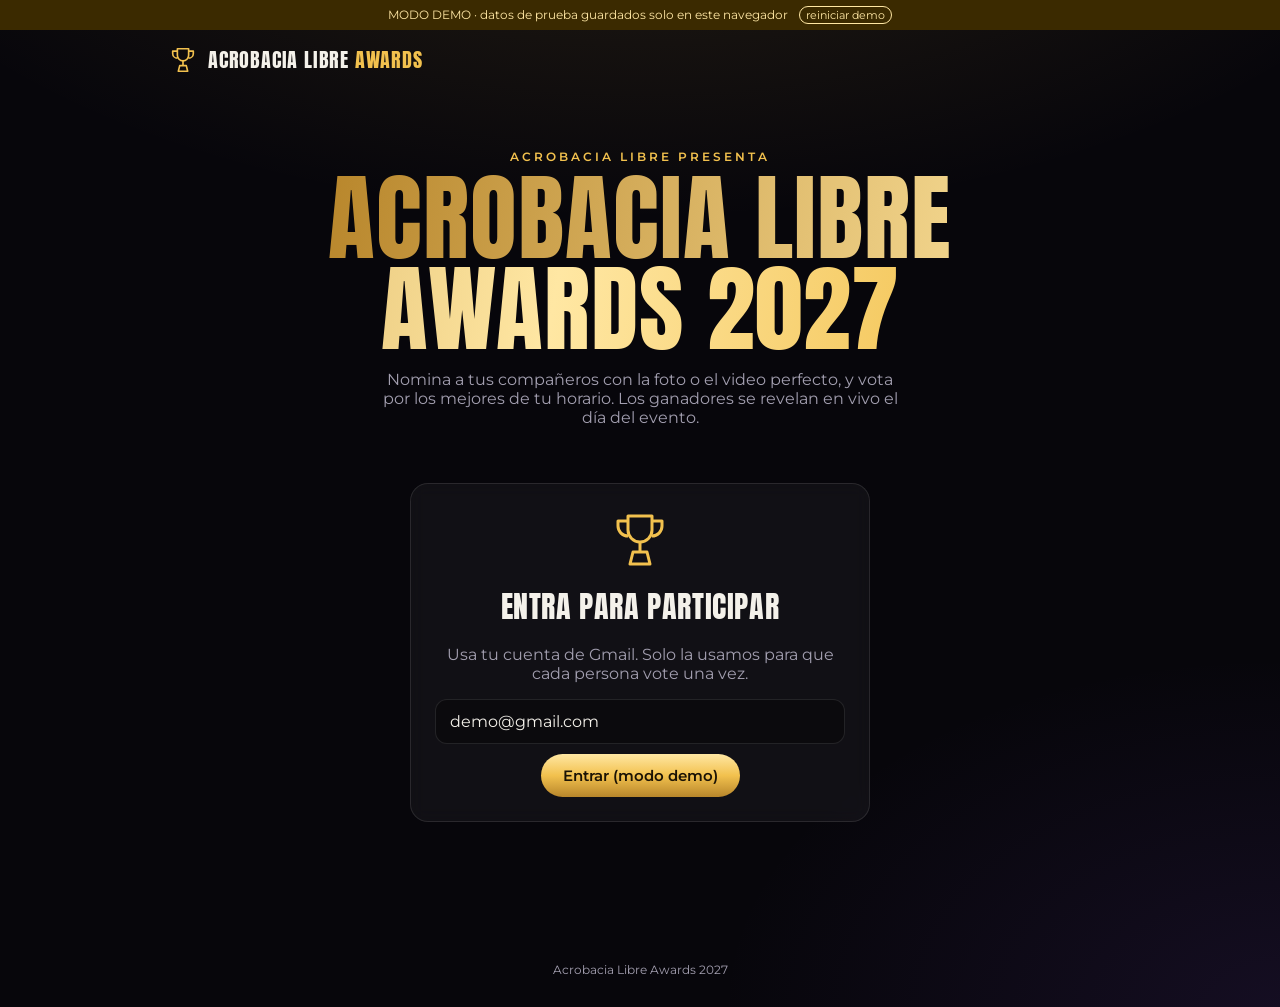
==== index.html @ 247aee8a "Add files via upload" ====
<!doctype html>
<html lang="es">
<head>
<title>Acrobacia Libre Awards 2027</title>
<meta charset="utf-8">
<meta name="viewport" content="width=device-width, initial-scale=1, viewport-fit=cover">
<meta name="theme-color" content="#07060b">
<link rel="preconnect" href="https://fonts.googleapis.com"><link rel="preconnect" href="https://fonts.gstatic.com" crossorigin>
<link href="https://fonts.googleapis.com/css2?family=Anton&family=Montserrat:wght@400;600;800&display=swap" rel="stylesheet">
<link rel="stylesheet" href="styles.css">
<script src="config.js"></script>
<script src="common.js"></script>

</head>
<body>
<header class="top">
  <a class="brand" href="index.html"><svg viewBox="0 0 64 64" fill="none" stroke="currentColor" stroke-width="3.5" stroke-linejoin="round"><path d="M20 8h24v14a12 12 0 0 1-24 0V8z"/><path d="M20 13H10v5a10 10 0 0 0 10 10M44 13h10v5a10 10 0 0 1-10 10"/><path d="M32 34v10M22 56h20l-3-12H25z"/></svg><b>Acrobacia Libre <span>Awards</span></b></a>
  <div id="userchip"></div>
</header>

<main class="wrap">
  <section class="hero">
    <p class="eyebrow">Acrobacia Libre presenta</p>
    <h1><span class="gold-text">Acrobacia Libre<br>Awards 2027</span></h1>
    <p class="muted" style="max-width:520px;margin:16px auto 0">Nomina a tus compañeros con la foto o el video perfecto, y vota por los mejores de tu horario. Los ganadores se revelan en vivo el día del evento.</p>
  </section>
  <div id="app"><div class="loader"></div></div>
</main>
<footer class="foot">Acrobacia Libre Awards 2027</footer>
<script>
(async () => {
  const app = AW.$('#app');
  const me = await AW.boot(app);
  const ph = me.phase;
  const nomTxt = ph.nomOpen ? (ph.nomEnd ? 'Abiertas hasta el ' + AW.fmtDate(ph.nomEnd) : 'Abiertas') : 'Cerradas';
  let voteTxt;
  if (ph.voteOpen) voteTxt = 'Abierta' + (ph.voteEnd ? ' hasta el ' + AW.fmtDate(ph.voteEnd) : '');
  else if (ph.voteEnded) voteTxt = 'Terminó. ¡Nos vemos en la premiación!';
  else voteTxt = ph.voteStart ? 'Abre el ' + AW.fmtDate(ph.voteStart) : 'Pronto anunciaremos la fecha';
  app.innerHTML = `
    <div class="home-grid">
      <a class="big-link" href="nominar.html">
        ${AW.ICONS.photo}
        <h2>Nominar</h2>
        <p class="muted">Sube fotos o videos de tus nominados.</p>
        <p><span class="badge ${ph.nomOpen ? 'approved' : 'rejected'}">${nomTxt}</span></p>
      </a>
      <a class="big-link" href="votar.html">
        ${AW.ICONS.trophy}
        <h2>Votar</h2>
        <p class="muted">Elige un ganador por categoría.</p>
        <p><span class="badge ${ph.voteOpen ? 'approved' : 'pending'}">${voteTxt}</span></p>
      </a>
    </div>
    ${me.isAdmin ? '<p style="text-align:center;margin-top:24px"><a class="btn" href="admin.html">Ir al panel de control</a></p>' : ''}`;
})();
</script>
</body>
</html>
---- styles.css ----
:root {
  --bg: #07060b;
  --bg2: #110e1a;
  --card: rgba(255, 255, 255, .045);
  --line: rgba(255, 255, 255, .1);
  --text: #f4f1ea;
  --muted: #a39fb0;
  --gold: #f2c14e;
  --gold2: #ffe7a3;
  --gold3: #b8862b;
  --ok: #3ddc97;
  --bad: #ff5c6c;
  --radius: 18px;
  --display: 'Anton', 'Impact', 'Arial Narrow', sans-serif;
  --body: 'Montserrat', system-ui, -apple-system, 'Segoe UI', sans-serif;
}
* { box-sizing: border-box; }
html, body { margin: 0; }
body {
  font-family: var(--body);
  color: var(--text);
  background:
    radial-gradient(1200px 600px at 50% -200px, rgba(242, 193, 78, .14), transparent 70%),
    radial-gradient(800px 500px at 100% 100%, rgba(120, 70, 200, .12), transparent 70%),
    var(--bg);
  min-height: 100vh;
  -webkit-font-smoothing: antialiased;
}
a { color: var(--gold); }
.wrap { max-width: 980px; margin: 0 auto; padding: 20px 18px 80px; }
header.top {
  display: flex; align-items: center; justify-content: space-between; gap: 12px;
  padding: 14px 18px; max-width: 980px; margin: 0 auto;
}
.brand { display: flex; align-items: center; gap: 10px; text-decoration: none; color: var(--text); }
.brand svg { width: 30px; height: 30px; color: var(--gold); }
.brand b { font-family: var(--display); font-weight: 400; letter-spacing: .04em; font-size: 20px; text-transform: uppercase; }
.brand b span { color: var(--gold); }
#userchip { display: flex; align-items: center; gap: 10px; font-size: 13px; color: var(--muted); }
#userchip a, #userchip button {
  font: inherit; font-size: 12px; color: var(--text); background: var(--card); border: 1px solid var(--line);
  border-radius: 99px; padding: 6px 12px; cursor: pointer; text-decoration: none;
}

.hero { text-align: center; padding: 40px 0 26px; }
.hero h1 {
  font-family: var(--display); font-weight: 400; text-transform: uppercase; line-height: .95;
  font-size: clamp(44px, 11vw, 96px); margin: 0; letter-spacing: .01em;
}
.gold-text {
  background: linear-gradient(100deg, var(--gold3), var(--gold2) 35%, var(--gold) 55%, var(--gold3) 80%);
  background-size: 200% 100%;
  -webkit-background-clip: text; background-clip: text; color: transparent;
  animation: shine 6s linear infinite;
}
@keyframes shine { to { background-position: -200% 0; } }
.eyebrow { text-transform: uppercase; letter-spacing: .25em; font-size: 12px; color: var(--gold); font-weight: 600; margin: 0 0 8px; }
.muted { color: var(--muted); }
h2 { font-family: var(--display); font-weight: 400; text-transform: uppercase; letter-spacing: .02em; font-size: 30px; margin: 0 0 8px; }
h3 { margin: 0 0 6px; font-size: 17px; }

.card {
  background: var(--card); border: 1px solid var(--line); border-radius: var(--radius);
  padding: 24px; margin: 18px 0; backdrop-filter: blur(8px);
}
.card.login { text-align: center; max-width: 460px; margin: 30px auto; }
.trophy svg { width: 64px; height: 64px; color: var(--gold); margin-bottom: 8px; }
#gbtn { display: flex; justify-content: center; flex-direction: column; align-items: center; gap: 10px; margin-top: 16px; }

.btn {
  font: inherit; font-weight: 600; font-size: 15px; border-radius: 99px; padding: 12px 22px; cursor: pointer;
  border: 1px solid var(--line); background: var(--card); color: var(--text); transition: transform .15s, background .2s;
  display: inline-flex; align-items: center; gap: 8px; justify-content: center; text-decoration: none;
}
.btn:hover { transform: translateY(-1px); }
.btn:disabled { opacity: .5; cursor: not-allowed; transform: none; }
.btn.gold { background: linear-gradient(180deg, var(--gold2), var(--gold) 50%, var(--gold3)); color: #1b1305; border: 0; }
.btn.sm { padding: 7px 14px; font-size: 13px; }
.btn.ok { background: rgba(61, 220, 151, .15); border-color: rgba(61, 220, 151, .5); color: var(--ok); }
.btn.bad { background: rgba(255, 92, 108, .12); border-color: rgba(255, 92, 108, .5); color: var(--bad); }

input, select, textarea {
  font: inherit; color: var(--text); background: rgba(0, 0, 0, .35); border: 1px solid var(--line);
  border-radius: 12px; padding: 12px 14px; width: 100%;
}
input:focus, select:focus, textarea:focus { outline: 2px solid rgba(242, 193, 78, .5); border-color: transparent; }
select option { background: #15121f; }
label.f { display: block; margin: 14px 0 6px; font-size: 13px; font-weight: 600; color: var(--muted); }

.home-grid { display: grid; grid-template-columns: 1fr 1fr; gap: 16px; }
@media (max-width: 640px) { .home-grid { grid-template-columns: 1fr; } }
.big-link {
  display: block; padding: 28px; border-radius: var(--radius); border: 1px solid var(--line); text-decoration: none; color: var(--text);
  background: linear-gradient(160deg, rgba(242, 193, 78, .14), rgba(255, 255, 255, .03)); transition: transform .2s, border-color .2s;
}
.big-link:hover { transform: translateY(-3px); border-color: rgba(242, 193, 78, .6); }
.big-link svg { width: 34px; height: 34px; color: var(--gold); }
.big-link h2 { margin-top: 10px; }

.horarios { display: grid; grid-template-columns: 1fr 1fr; gap: 12px; margin-top: 18px; }
.hbtn {
  font: inherit; color: var(--text); padding: 22px 12px; border-radius: 16px; cursor: pointer;
  border: 1px solid var(--line); background: rgba(255, 255, 255, .04); font-size: 18px; transition: all .2s;
}
.hbtn:hover { border-color: var(--gold); background: rgba(242, 193, 78, .12); }

.type-tabs { display: flex; gap: 8px; margin: 6px 0 4px; }
.cat-chips { display: flex; flex-wrap: wrap; gap: 8px; margin-top: 8px; }
.chip {
  font: inherit; font-size: 13px; padding: 8px 14px; border-radius: 99px; border: 1px solid var(--line);
  background: transparent; color: var(--text); cursor: pointer;
}
.chip.on { background: var(--gold); color: #1b1305; border-color: var(--gold); font-weight: 600; }
.chip .dot { display: inline-block; width: 7px; height: 7px; border-radius: 50%; background: var(--ok); margin-left: 6px; }

.drop { display: block;
  border: 2px dashed var(--line); border-radius: 16px; padding: 26px; text-align: center; cursor: pointer;
  transition: border-color .2s; position: relative; overflow: hidden;
}
.drop:hover, .drop.over { border-color: var(--gold); }
.drop input { display: none; }
.drop img, .drop video { max-width: 100%; max-height: 320px; border-radius: 10px; display: block; margin: 0 auto 10px; }
.progress { height: 8px; border-radius: 9px; background: rgba(255, 255, 255, .08); overflow: hidden; margin-top: 14px; }
.progress i { display: block; height: 100%; width: 0; background: linear-gradient(90deg, var(--gold3), var(--gold2)); transition: width .3s; }

.list { display: grid; gap: 10px; }
.row { display: flex; gap: 12px; align-items: center; padding: 10px; border-radius: 14px; border: 1px solid var(--line); background: rgba(0, 0, 0, .2); }
.row img { width: 56px; height: 56px; object-fit: cover; border-radius: 10px; background: #222; }
.row .grow { flex: 1; min-width: 0; }
.badge { font-size: 11px; font-weight: 700; text-transform: uppercase; letter-spacing: .08em; padding: 4px 9px; border-radius: 99px; }
.badge.pending { background: rgba(242, 193, 78, .15); color: var(--gold); }
.badge.approved { background: rgba(61, 220, 151, .15); color: var(--ok); }
.badge.rejected { background: rgba(255, 92, 108, .15); color: var(--bad); }

/* votación */
.vote-cat { margin: 26px 0; scroll-margin-top: 70px; }
.vote-cat .head { display: flex; justify-content: space-between; align-items: baseline; gap: 10px; }
.nom-grid { display: grid; grid-template-columns: repeat(auto-fill, minmax(150px, 1fr)); gap: 12px; margin-top: 12px; }
.nom-grid.video { grid-template-columns: repeat(auto-fill, minmax(260px, 1fr)); }
.nom {
  position: relative; border-radius: 16px; overflow: hidden; border: 2px solid transparent; background: #15121f;
  cursor: pointer; transition: transform .2s, border-color .2s; text-align: left; padding: 0; font: inherit; color: var(--text);
}
.nom:hover { transform: translateY(-2px); }
.nom img { width: 100%; aspect-ratio: 4/5; object-fit: cover; display: block; background: #222; }
.nom .media { aspect-ratio: 16/9; background: #000; }
.nom .media iframe, .nom .media video { width: 100%; height: 100%; border: 0; display: block; }
.nom .cap { padding: 10px 12px; font-weight: 600; display: flex; justify-content: space-between; align-items: center; gap: 8px; }
.nom .cap small { color: var(--muted); font-weight: 400; display: block; }
.nom.sel { border-color: var(--gold); box-shadow: 0 0 0 4px rgba(242, 193, 78, .18), 0 10px 40px rgba(242, 193, 78, .2); }
.nom .tick { width: 28px; height: 28px; border-radius: 50%; border: 2px solid var(--line); flex: none; display: grid; place-items: center; }
.nom.sel .tick { background: var(--gold); border-color: var(--gold); color: #1b1305; }
.nom .tick svg { width: 16px; height: 16px; opacity: 0; }
.nom.sel .tick svg { opacity: 1; }
.vote-btn { width: 100%; margin-top: 8px; }
.novideo { position: relative; height: 100%; }
.novideo img { width: 100%; height: 100%; object-fit: cover; aspect-ratio: auto; opacity: .6; }
.novideo span { position: absolute; inset: 0; display: grid; place-items: center; font-weight: 700; }

.progress-sticky {
  position: sticky; top: 0; z-index: 5; padding: 10px 0; background: linear-gradient(var(--bg) 70%, transparent);
}
.countdown { display: flex; gap: 10px; justify-content: center; margin: 20px 0; }
.countdown div { background: var(--card); border: 1px solid var(--line); border-radius: 14px; padding: 12px 14px; min-width: 70px; text-align: center; }
.countdown b { font-family: var(--display); font-size: 34px; font-weight: 400; display: block; color: var(--gold); }
.countdown small { color: var(--muted); font-size: 11px; text-transform: uppercase; letter-spacing: .1em; }

.loader { width: 44px; height: 44px; margin: 60px auto; border-radius: 50%; border: 3px solid rgba(255, 255, 255, .1); border-top-color: var(--gold); animation: spin 1s linear infinite; }
@keyframes spin { to { transform: rotate(360deg); } }
#toasts { position: fixed; bottom: 20px; left: 50%; transform: translateX(-50%); z-index: 100; display: grid; gap: 8px; width: min(92vw, 420px); }
.toast { background: #1d1a28; border: 1px solid var(--line); border-left: 4px solid var(--gold); padding: 12px 16px; border-radius: 12px; animation: tin .3s; box-shadow: 0 10px 30px rgba(0, 0, 0, .5); }
.toast.err { border-left-color: var(--bad); }
.toast.ok { border-left-color: var(--ok); }
.toast.out { opacity: 0; transform: translateY(10px); transition: all .5s; }
@keyframes tin { from { opacity: 0; transform: translateY(10px); } }
.demo-banner { background: #3b2a00; color: var(--gold2); font-size: 12px; text-align: center; padding: 6px; }
.demo-banner button { font: inherit; font-size: 11px; margin-left: 8px; background: transparent; color: inherit; border: 1px solid currentColor; border-radius: 9px; cursor: pointer; }
footer.foot { text-align: center; color: var(--muted); font-size: 12px; padding: 30px 0; }
.empty { text-align: center; padding: 30px; color: var(--muted); }
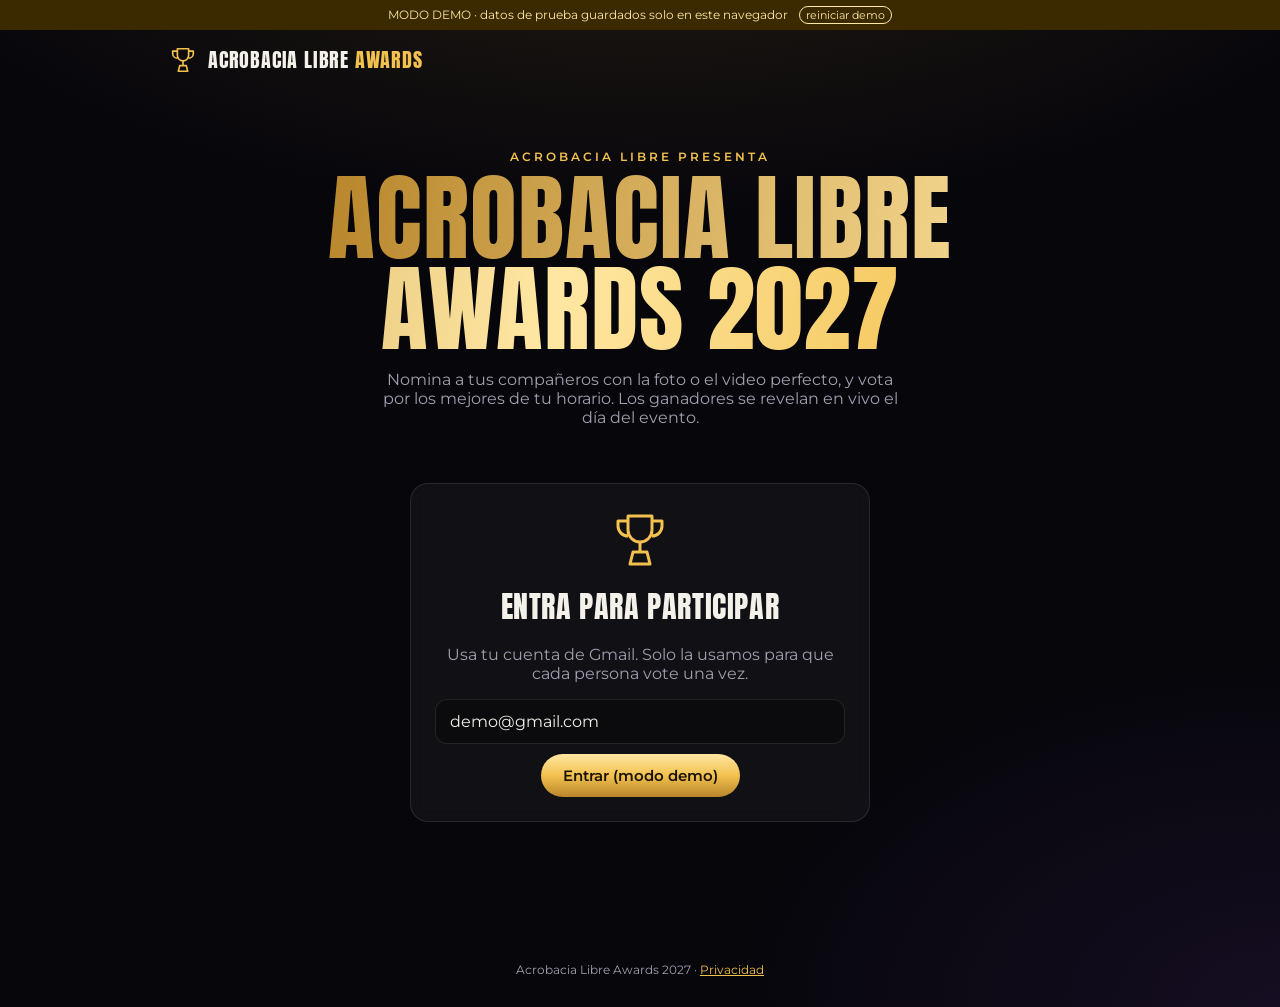
==== commit c287a14c: "Add files via upload" ====
--- a/index.html
+++ b/index.html
@@ -26,7 +26,7 @@
   </section>
   <div id="app"><div class="loader"></div></div>
 </main>
-<footer class="foot">Acrobacia Libre Awards 2027</footer>
+<footer class="foot">Acrobacia Libre Awards 2027 · <a href="privacidad.html">Privacidad</a></footer>
 <script>
 (async () => {
   const app = AW.$('#app');
